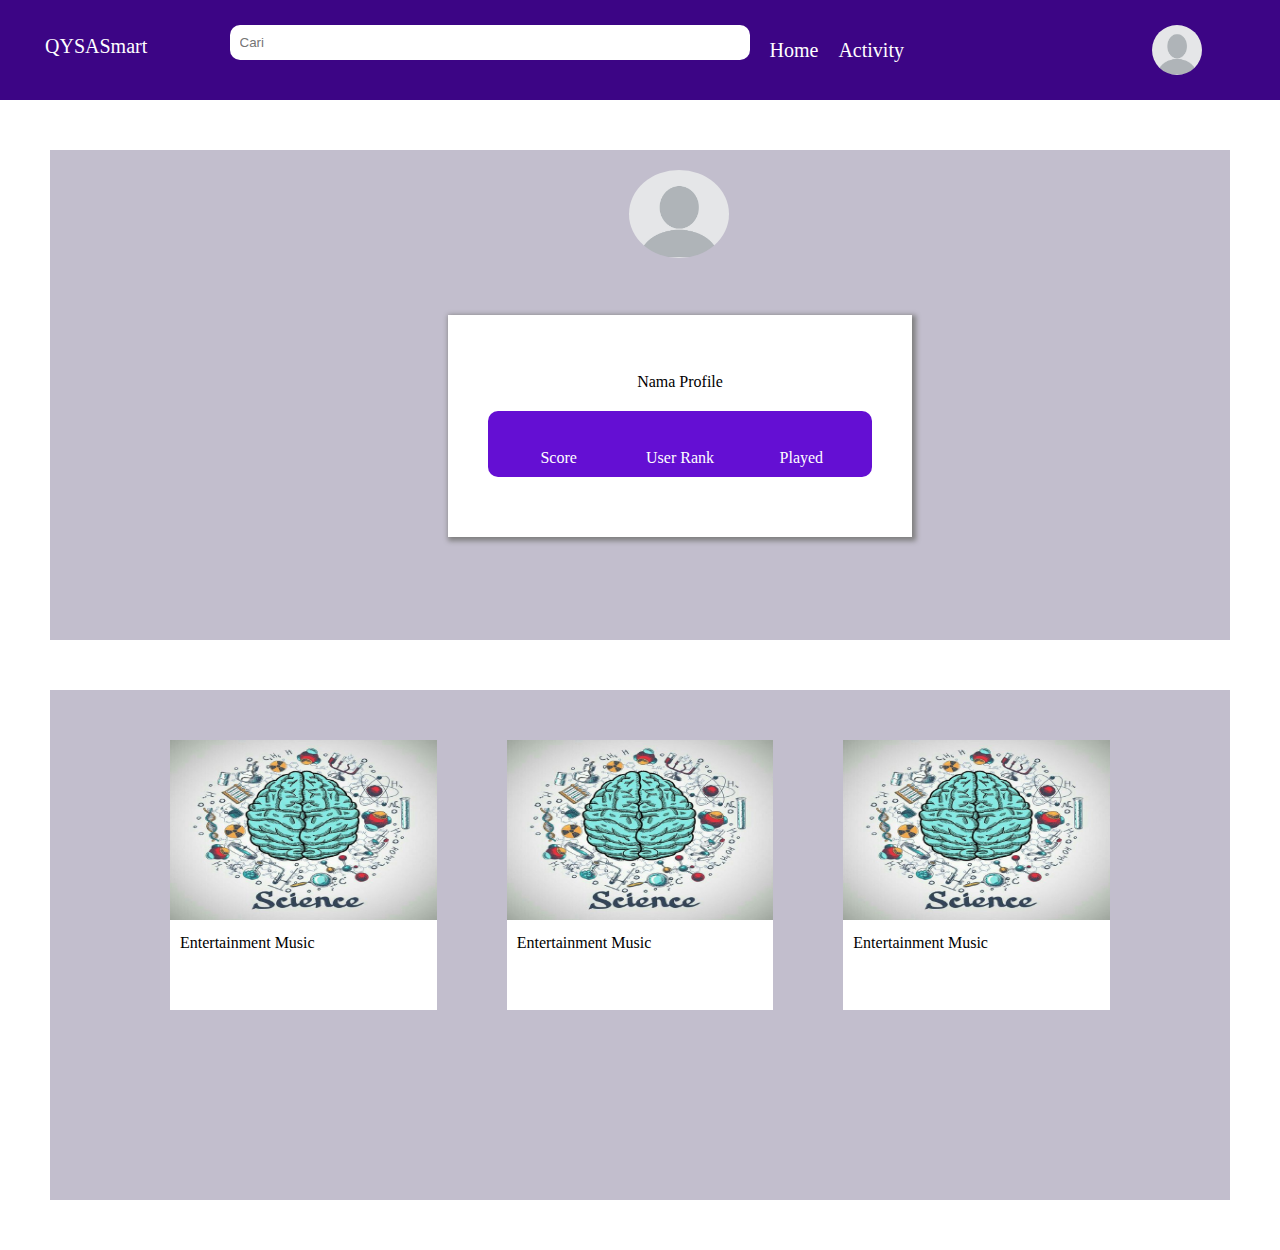
==== index.html @ fe1a7f8b "first" ====
<!DOCTYPE html>
<html lang="en">
<head>
    <meta charset="UTF-8">
    <meta http-equiv="X-UA-Compatible" content="IE=edge">
    <meta name="viewport" content="width=device-width, initial-scale=1.0">
    <title>Quizz</title>
    <link rel="stylesheet" href="style.css">
    <link rel="stylesheet" href="https://cdnjs.cloudflare.com/ajax/libs/font-awesome/6.2.0/css/all.min.css" integrity="sha512-xh6O/CkQoPOWDdYTDqeRdPCVd1SpvCA9XXcUnZS2FmJNp1coAFzvtCN9BmamE+4aHK8yyUHUSCcJHgXloTyT2A==" crossorigin="anonymous" referrerpolicy="no-referrer" />
    <script src="script.js" async defer></script>
</head>
<body>
    <header>
        <nav>
            <ul>
                <li class="one">
                    QYSASmart
                </li>
                <li class="frm">
                    <form action="">
                        <input type="text" name="cari" placeholder="Cari"/ >
                    </form>
                    <span>
                        <i class="fa fa-home" aria-hidden="true"></i>
                        Home
                    </span>
                    &nbsp;&nbsp;&nbsp;&nbsp;
                    <span>
                        <i class="fa fa-history" aria-hidden="true"></i> Activity
                    </span>
                </li>
                <li class="three">
                    <img src="unnamed.jpeg" alt="">
                </li>
            </ul>
        </nav>
    </header>
    <main>
        <section class="pp">
            <img src="unnamed.jpeg" alt="foto"/>
            <div class="profile">
                <br/>
                <span>Nama Profile</span>
                <div class="profile-deskripsi">
                    <div class="score">
                        <i class="fa-solid fa-crown"></i>
                        <br/>
                        Score
                    </div>
                    <div class="userRank">
                        <i class="fa-solid fa-ranking-star"></i>
                        <br/>
                        User Rank
                    </div>
                    <div class="played">
                        <i class="fa-solid fa-circle-play"></i>
                        <br/>
                        Played
                    </div>
                </div>
            </div>  
        </section>
        <section class="kategori">
            <div class="sub-kategori">
                <div class="category">
                    <img src="615eee0c-acda-4ca4-b47f-5999b3901122.jpeg" alt="science">
                    <div class="deskripsi">
                        Entertainment Music
                    </div>
                </div>
                <div class="category">
                    <img src="615eee0c-acda-4ca4-b47f-5999b3901122.jpeg" alt="science">
                    <div class="deskripsi">
                        Entertainment Music
                    </div>
                </div>
                <div class="category">
                    <img src="615eee0c-acda-4ca4-b47f-5999b3901122.jpeg" alt="science">
                    <div class="deskripsi">
                        Entertainment Music
                    </div>
                </div>
            </div>
        </section>
    </main>
</body>
</html>
---- style.css ----
:root{
    --white-color:#ffff;
    --main-color:rgb(60, 5, 133);
    --main-color2:rgb(100, 15, 211);
}
body{
    padding: 0;
    margin: 0;
}
header{
    background-color: var(--main-color);
    padding: 5px;
    color: var(--white-color);
    font-size: 20px;
}   
ul{
    list-style-type: none;
    display: flex;
    justify-content: space-between;
}
ul li{
    display: flex;
   
}
form input{
    padding: 10px;
    margin-right: 20px;
    width: 500px;
    border-radius: 10px;
    outline: none;
    border: none;
}
li img{
    width: 50px;
    height: 50px;
    border-radius: 50%;
}
.one{
    width: 10%;
    padding: 10px 0;
}
.frm{
    width: 70%;
    margin: 0 auto;
    
}
.frm span{
    padding: 10px 0;
}
li{
    text-align: center;
}
.three{
    width: 10%;
}
.pp,.kategori{
    height: 50vh;
    background-color: rgba(190, 185, 201, 0.932);
    margin: 50px;
    padding: 20px ;
}
.pp>.profile{
    width: 30%;
    margin: 0 auto;
    text-align: center;
    background-color: white;
    box-shadow: 2px 2px 5px 2px grey;
    position: absolute;
    top:35%;
    left: 35%;
    padding: 40px 40px;
    

}
.pp img{
    position: relative;
    z-index: 2;
    left: 49%;
    width: 100px;
    text-align: center;
    border-radius: 50%;
}
.profile>.profile-deskripsi{
    background-color: var(--main-color2);
    border-radius: 10px;
    padding: 10px;
    display: grid;
    margin: 20px 0;
    grid-template-columns: repeat(3,1fr);
    color: #ffff;
}
i{
    font-size: 25px;
}
.kategori{
    padding: 30px 70px;
}
.kategori>.sub-kategori{
    padding: 20px 50px;
    display: grid;
    grid-template-columns: repeat(3,1fr);
    grid-column-gap: 70px;
    height: 30vh;
}
.category{
    background-color: white;
}
.category img{
    height: 20vh;
    width: 100%;
}
.category>.deskripsi{
    padding: 10px;
}
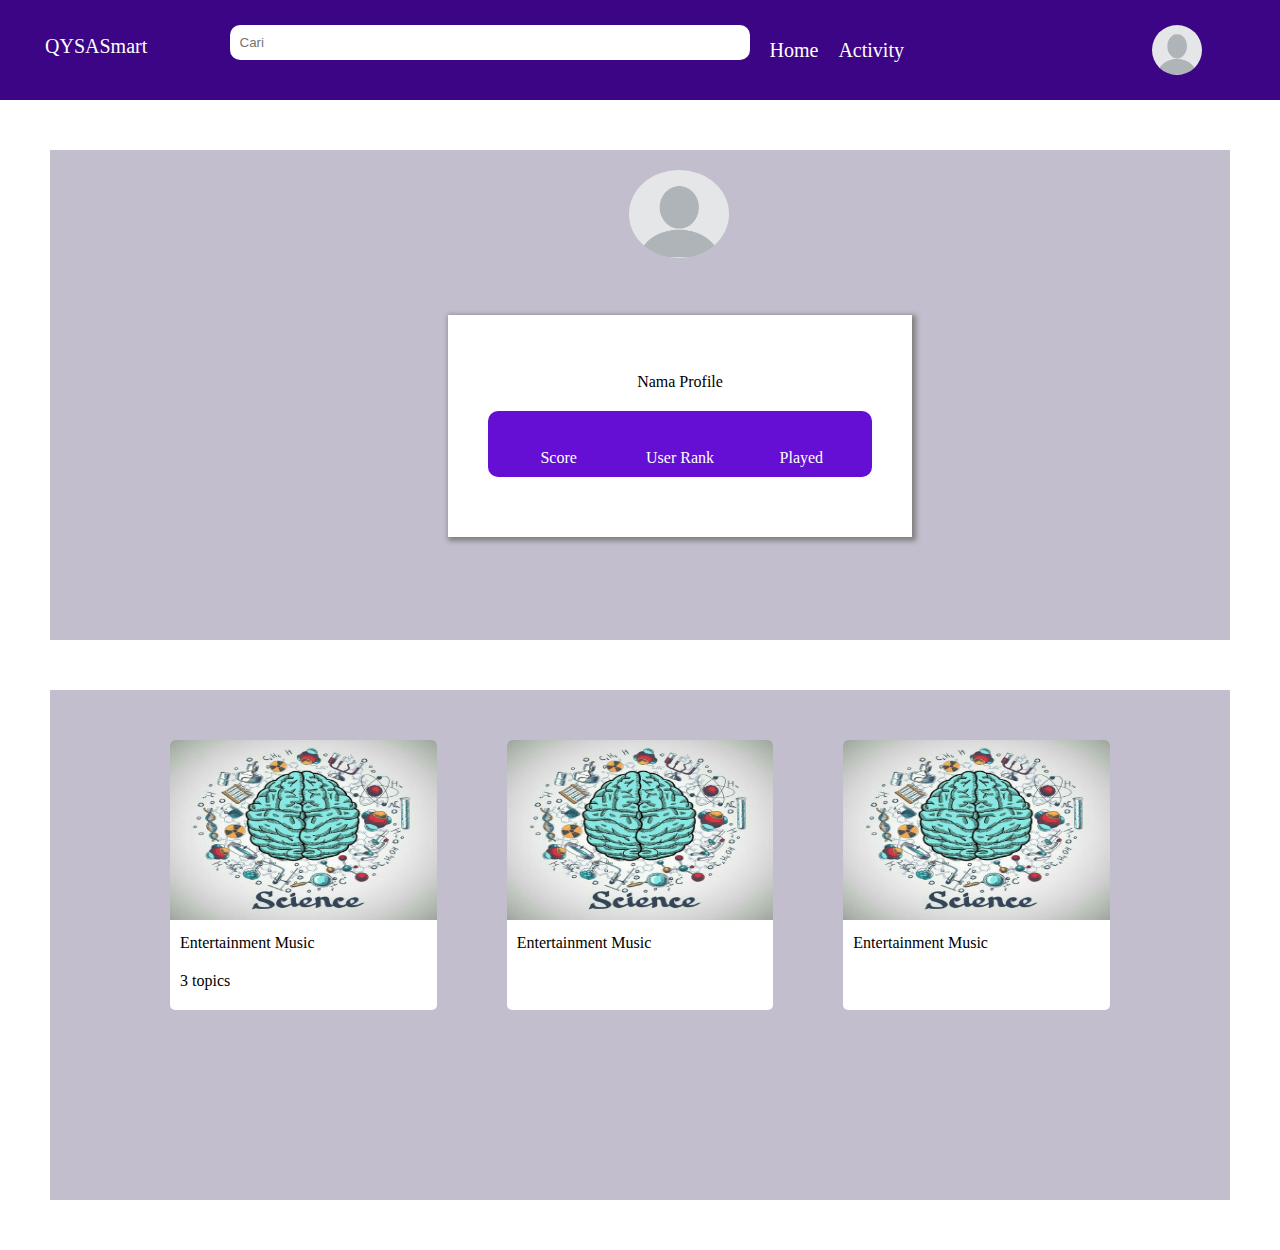
==== commit 3aed9f89: "updated" ====
--- a/index.html
+++ b/index.html
@@ -5,9 +5,9 @@
     <meta http-equiv="X-UA-Compatible" content="IE=edge">
     <meta name="viewport" content="width=device-width, initial-scale=1.0">
     <title>Quizz</title>
-    <link rel="stylesheet" href="style.css">
+    <link rel="stylesheet" href="assets/style.css">
     <link rel="stylesheet" href="https://cdnjs.cloudflare.com/ajax/libs/font-awesome/6.2.0/css/all.min.css" integrity="sha512-xh6O/CkQoPOWDdYTDqeRdPCVd1SpvCA9XXcUnZS2FmJNp1coAFzvtCN9BmamE+4aHK8yyUHUSCcJHgXloTyT2A==" crossorigin="anonymous" referrerpolicy="no-referrer" />
-    <script src="script.js" async defer></script>
+    <script src="assets/script.js" async defer></script>
 </head>
 <body>
     <header>
@@ -30,14 +30,14 @@
                     </span>
                 </li>
                 <li class="three">
-                    <img src="unnamed.jpeg" alt="">
+                    <img src="public/images/unnamed.jpeg" alt="">
                 </li>
             </ul>
         </nav>
     </header>
     <main>
         <section class="pp">
-            <img src="unnamed.jpeg" alt="foto"/>
+            <img src="public/images/unnamed.jpeg" alt="foto"/>
             <div class="profile">
                 <br/>
                 <span>Nama Profile</span>
@@ -63,22 +63,26 @@
         <section class="kategori">
             <div class="sub-kategori">
                 <div class="category">
-                    <img src="615eee0c-acda-4ca4-b47f-5999b3901122.jpeg" alt="science">
+                    <img src="public/images/615eee0c-acda-4ca4-b47f-5999b3901122.jpeg" alt="science">
+                    <div class="deskripsi">
+                        Entertainment Music
+                    </div>
+                    <div class="footer-category">
+                        <span>3 topics</span>
+                    </div>
+                </div>
+                <div class="category">
+                    <img src="public/images/615eee0c-acda-4ca4-b47f-5999b3901122.jpeg" alt="science">
                     <div class="deskripsi">
                         Entertainment Music
                     </div>
                 </div>
                 <div class="category">
-                    <img src="615eee0c-acda-4ca4-b47f-5999b3901122.jpeg" alt="science">
+                    <img src="public/images/615eee0c-acda-4ca4-b47f-5999b3901122.jpeg" alt="science">
                     <div class="deskripsi">
                         Entertainment Music
                     </div>
-                </div>
-                <div class="category">
-                    <img src="615eee0c-acda-4ca4-b47f-5999b3901122.jpeg" alt="science">
-                    <div class="deskripsi">
-                        Entertainment Music
-                    </div>
+
                 </div>
             </div>
         </section>
--- a/assets/style.css
+++ b/assets/style.css
@@ -0,0 +1,120 @@
+:root{
+    --white-color:#ffff;
+    --main-color:rgb(60, 5, 133);
+    --main-color2:rgb(100, 15, 211);
+}
+body{
+    padding: 0;
+    margin: 0;
+}
+header{
+    background-color: var(--main-color);
+    padding: 5px;
+    color: var(--white-color);
+    font-size: 20px;
+}   
+ul{
+    list-style-type: none;
+    display: flex;
+    justify-content: space-between;
+}
+ul li{
+    display: flex;
+   
+}
+form input{
+    padding: 10px;
+    margin-right: 20px;
+    width: 500px;
+    border-radius: 10px;
+    outline: none;
+    border: none;
+}
+li img{
+    width: 50px;
+    height: 50px;
+    border-radius: 50%;
+}
+.one{
+    width: 10%;
+    padding: 10px 0;
+}
+.frm{
+    width: 70%;
+    margin: 0 auto;
+    
+}
+.frm span{
+    padding: 10px 0;
+}
+li{
+    text-align: center;
+}
+.three{
+    width: 10%;
+}
+.pp,.kategori{
+    height: 50vh;
+    background-color: rgba(190, 185, 201, 0.932);
+    margin: 50px;
+    padding: 20px ;
+}
+.pp>.profile{
+    width: 30%;
+    margin: 0 auto;
+    text-align: center;
+    background-color: white;
+    box-shadow: 2px 2px 5px 2px grey;
+    position: absolute;
+    top:35%;
+    left: 35%;
+    padding: 40px 40px;
+    
+
+}
+.pp img{
+    position: relative;
+    z-index: 2;
+    left: 49%;
+    width: 100px;
+    text-align: center;
+    border-radius: 50%;
+}
+.profile>.profile-deskripsi{
+    background-color: var(--main-color2);
+    border-radius: 10px;
+    padding: 10px;
+    display: grid;
+    margin: 20px 0;
+    grid-template-columns: repeat(3,1fr);
+    color: #ffff;
+}
+i{
+    font-size: 25px;
+}
+.kategori{
+    padding: 30px 70px;
+}
+.kategori>.sub-kategori{
+    padding: 20px 50px;
+    display: grid;
+    grid-template-columns: repeat(3,1fr);
+    grid-column-gap: 70px;
+    height: 30vh;
+}
+.category{
+    background-color: white;
+    border-radius: 5px;
+}
+.category:hover{
+    cursor: pointer;
+    box-shadow: 1px 3px 0px 2px grey;
+}
+.category img{
+    border-radius: 5px 5px 0 0;
+    height: 20vh;
+    width: 100%;
+}
+.category>.deskripsi, .category>.footer-category{
+    padding: 10px;
+}